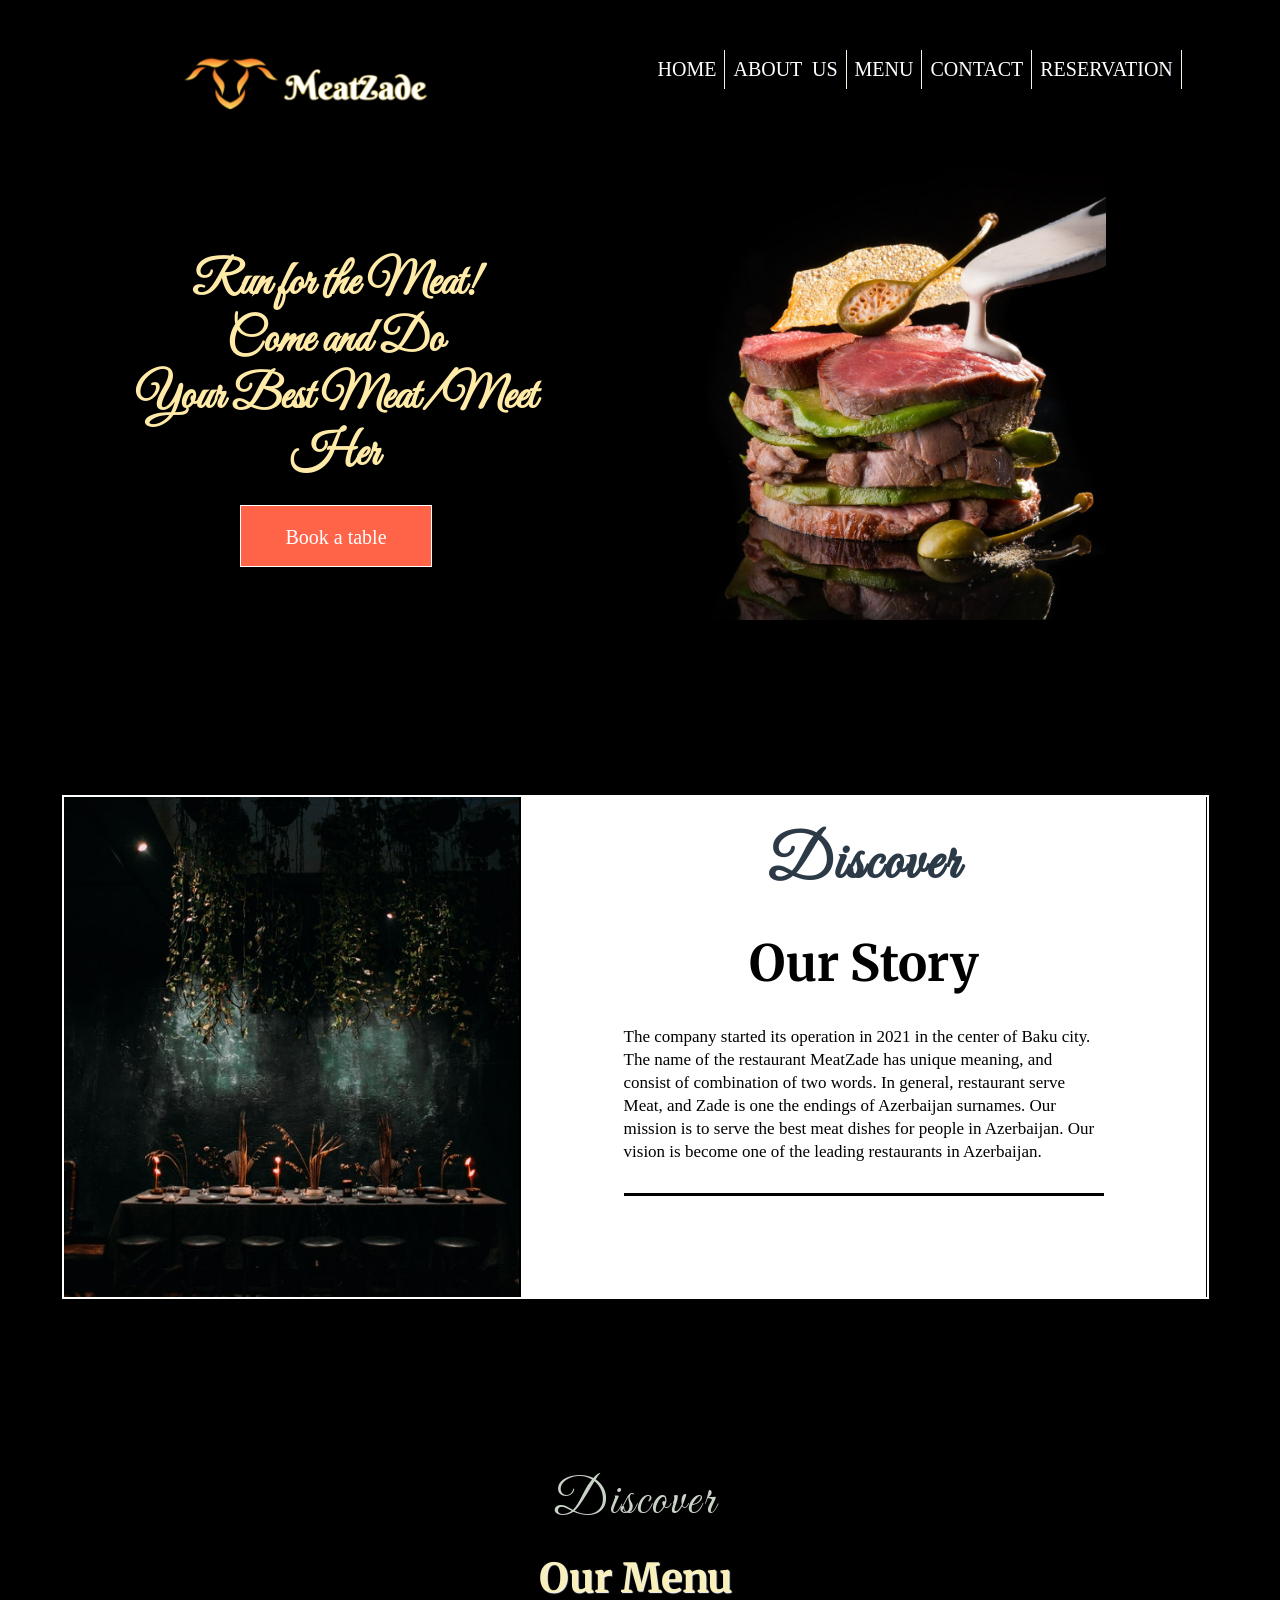
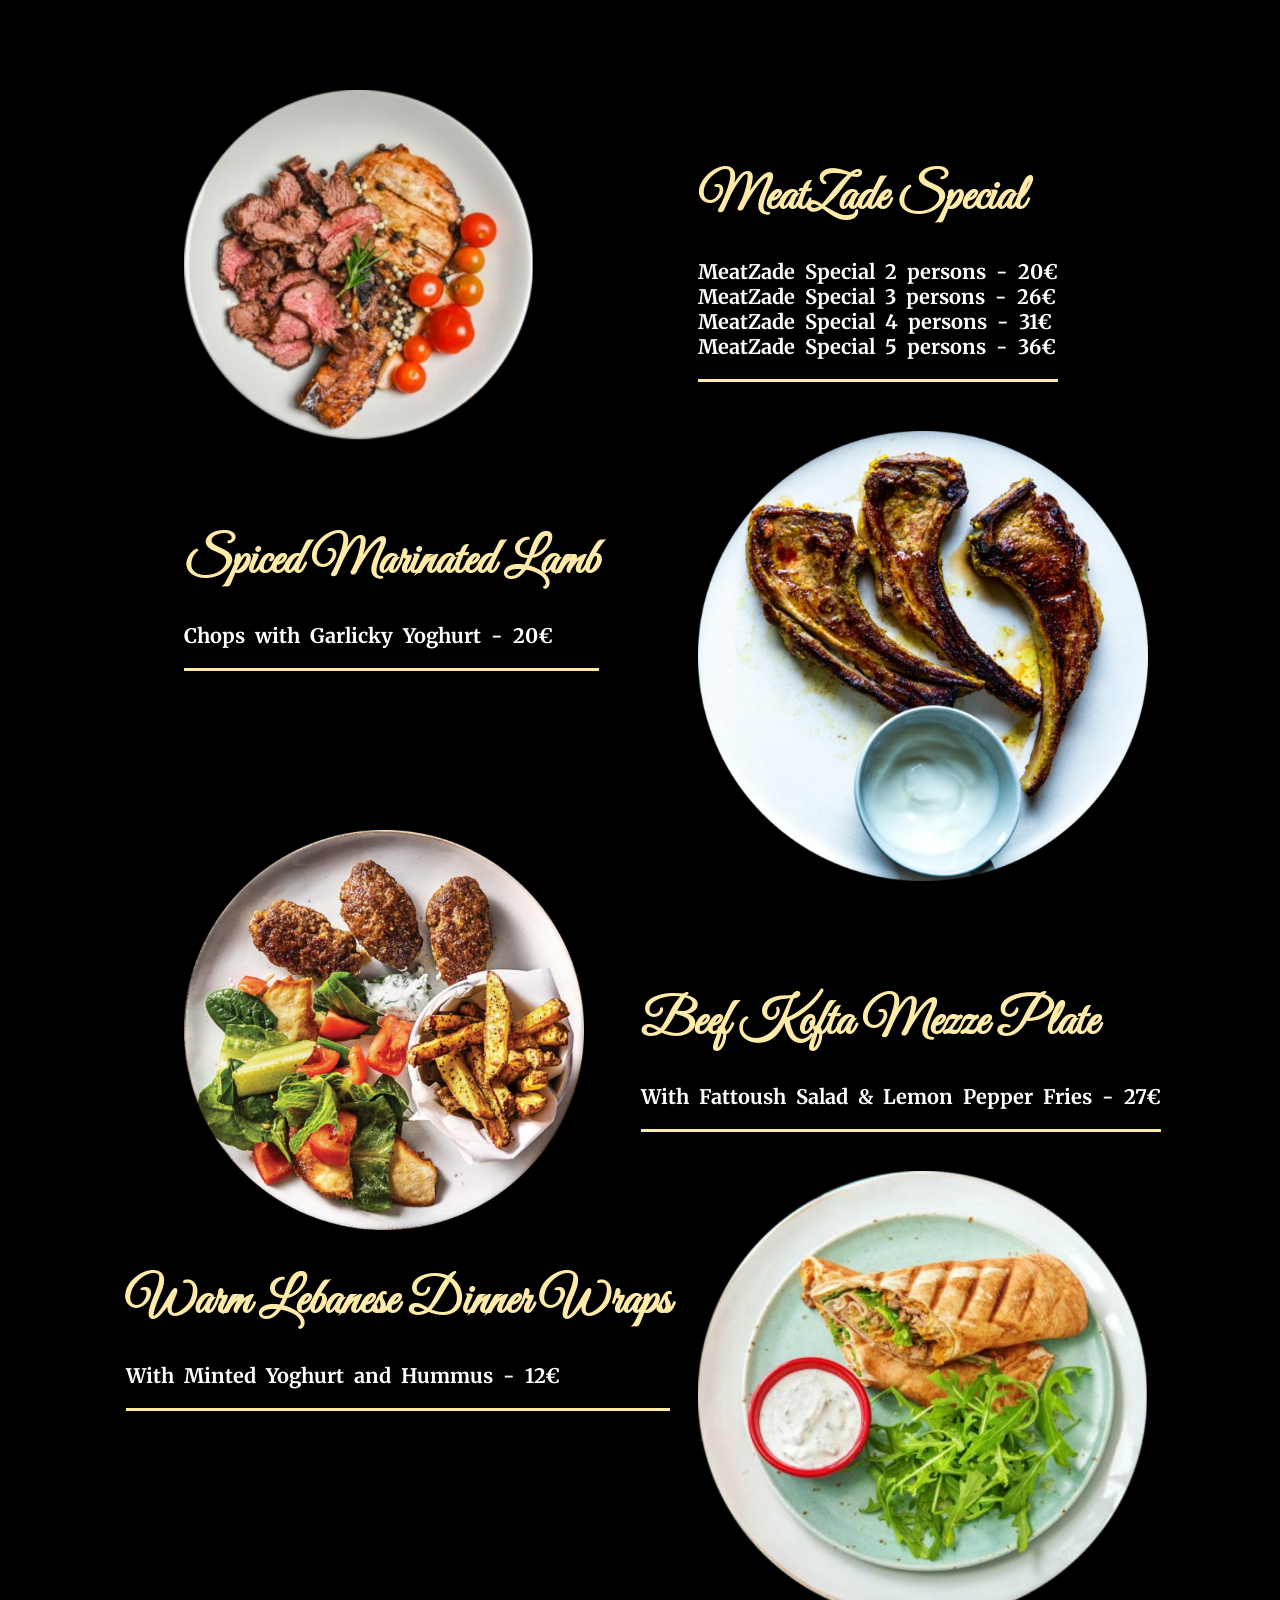
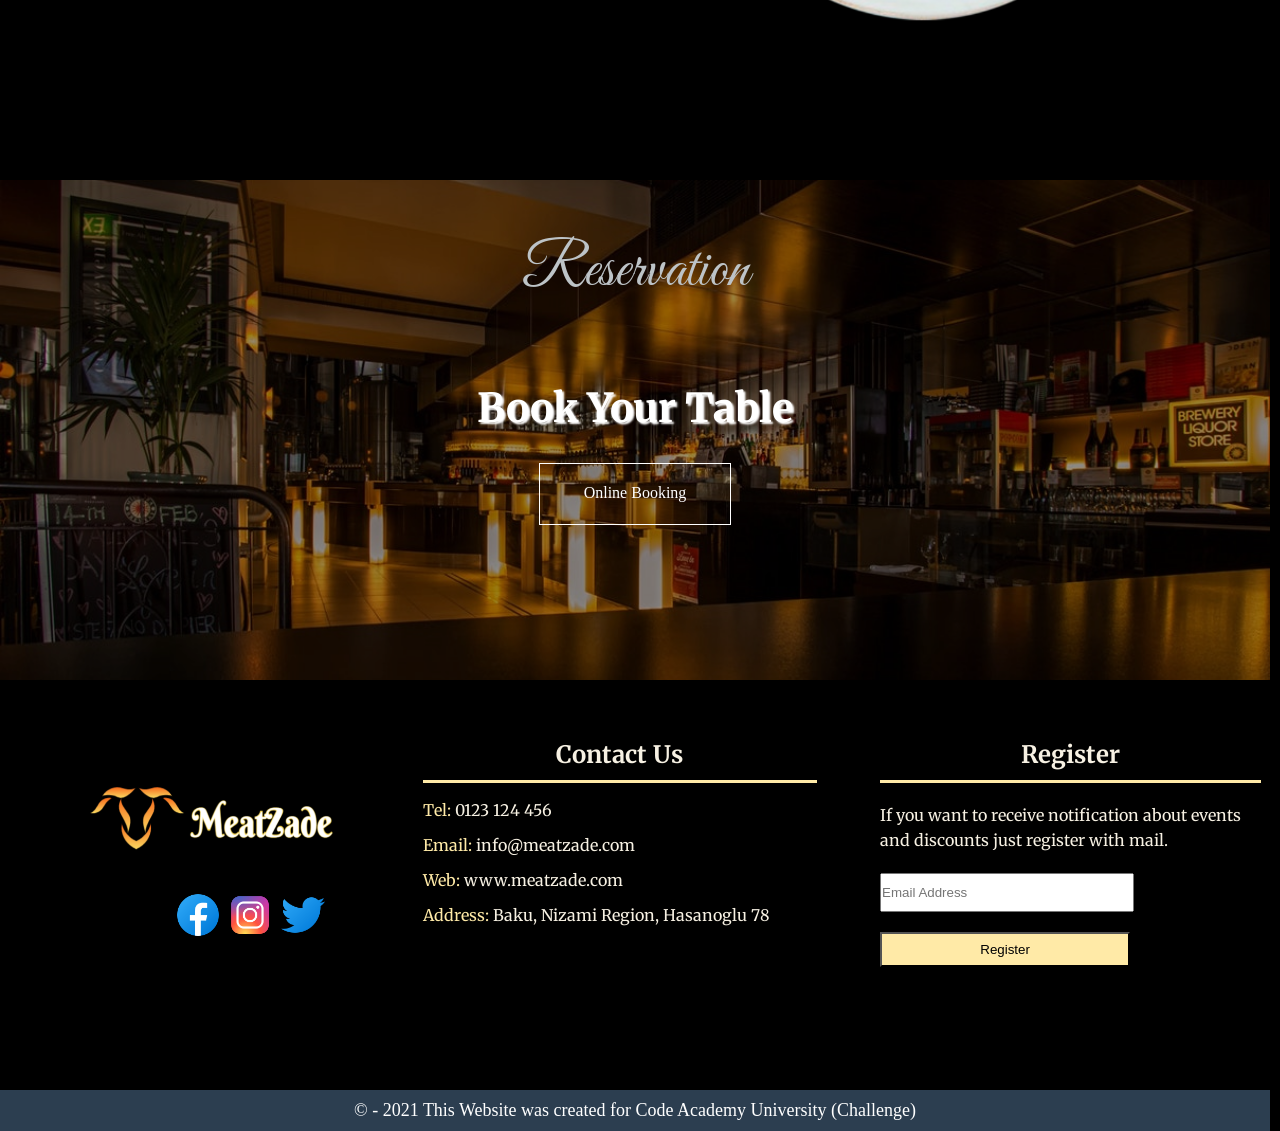
==== index.html @ 43cba742 "first commit" ====
<!DOCTYPE html>
<html lang="en">
<head>
	<title>MeatZade Restaurant Baku</title>
	<meta charset="UTF-8">
	<meta name="viewport" content="width=device-width, initial-scale=1, shrink-to-fit=no">
	<link rel="stylesheet" type="text/css" href="style.css">
	<link rel="shortcut icon" href="icon.png">
	<link href="https://fonts.googleapis.com/css2?family=Great+Vibes&display=swap" rel="stylesheet">
	<link href="https://fonts.googleapis.com/css2?family=Great+Vibes&family=Merriweather:wght@300&display=swap" rel="stylesheet">
	<meta name="viewport" content="width=device-width">
</head>
<body>
	<div id="container">
		<div id="Header">
			<div id="upperHeader">
				<div class="logoHeader"></div>
				<ul id="ulTopRight">
					<li><a href="index.html">HOME</a></li>
					<li><a href="about-us.html">ABOUT US</a></li>
					<li><a href="menu.html">MENU</a></li>
					<li><a href="contact.html">CONTACT</a></li>
					<li><a href="reservation.html">RESERVATION</a></li>
				</ul>
			</div>
			<div id="lowerHeader">
				<div id="leftMiddleContainer">
					<div class="textContainer">
						<h1>Run for the Meat! <br> Come and Do <br> 
							Your Best Meat/Meet <br> Her</h1>
					</div>
					<div class="buttonInside">
						<a href="">Book a table</a>
					</div>
				</div>
				<div id="rightMiddleContainer">
					<div class="pictureInside"></div>
				</div>
			</div>
		</div>
		<div id="infoSection">
			<div id="infoContainer">
				<div class="leftInfo"></div>
				<div class="rightInfo">
					<h2>Discover</h2>
					<h1>Our Story</h1>
					<p>The company started its operation in 2021 in the center of Baku city. The name of the restaurant MeatZade has unique meaning, and consist of combination of two words. In general, restaurant serve Meat, and Zade is one the endings of Azerbaijan surnames. Our mission is to serve the best meat dishes for people in Azerbaijan. Our vision is become one of the leading restaurants in Azerbaijan.</p>
					<p class="borderP"></p>
				</div>
			</div>
		</div>
		<div id="menuSection">
			<div id="menuText">
				<p>Discover</p>
				<h1>Our Menu</h1>
			</div>
			<div id="firstDish">
				<img class="rotate1" src="beef.png">
				<div class="textFirstDish">
					<h1>MeatZade Special</h1>
					<h2>
						MeatZade Special 2 persons - 20€
						<br>
						MeatZade Special 3 persons - 26€
						<br>
						MeatZade Special 4 persons - 31€
						<br>
						MeatZade Special 5 persons - 36€
					</h2>
					<p id="borderF"></p>
				</div>
			</div>
			<div id="secondDish">
				<div class="textSecondDish">
					<h1>Spiced Marinated Lamb</h1>
					<h2>Chops with Garlicky Yoghurt - 20€</h2>
					<p id="borderS"></p>
				</div>
				<img class="rotate2" src="lamb.png">
			</div>
			<div id="thirdDish">
				<img class="rotate3" src="kofta.png">
				<div class="textThirdDish">
					<h1>Beef Kofta Mezze Plate</h1>
					<h2>With Fattoush Salad & Lemon Pepper Fries - 27€</h2>
					<p id="borderT"></p>
				</div>
			</div>
			<div id="fourthDish">
				<div class="textFourthDish">
					<h1>Warm Lebanese Dinner Wraps</h1>
					<h2>With Minted Yoghurt and Hummus - 12€</h2>
					<p id="borderFo"></p>
				</div>
				<img class="rotate4" src="lebanes.png">
			</div>
		</div>
		<div id="reservationSection">
			<div id="reservationContainer">
				<div class="cover">
					<p>Reservation</p>
					<h1>Book Your Table</h1>
					<div class="buttonReserv">
						<a href="">Online Booking</a>
					</div>
				</div>
			</div>
		</div>
		<div id="footerSection">
			<div id="footerContainer">
				<div id="leftFooter">
					<img class="logo" src="meatzade.png">
					<div id="socialLogos">
						<div class="facebookLogo"></div>
						<div class="instagramLogo"></div>
						<div class="twitterLogo"></div>
					</div>
				</div>
				<div id="middleFooter">
					<h2>Contact Us</h2>
					<p><span style="color: #ffeaa7">Tel:</span> 0123 124 456</p>
					<p><span style="color: #ffeaa7">Email:</span> info@meatzade.com</p>
					<p><span style="color: #ffeaa7">Web:</span> www.meatzade.com</p>
					<p><span style="color: #ffeaa7">Address:</span> Baku, Nizami Region, Hasanoglu 78</p>
				</div>
				<div id="rightFooter">
					<h2>Register</h2>
					<p>If you want to receive notification about events and discounts just register with mail.</p>
					<form>
						<input type="email" name="Email" placeholder="Email Address" required><br>
						<input type="submit" value="Register" style="background: #ffeaa7">
					</form>
				</div>
				<div id="copyright" style="color: white;">
					&#169; - 2021 This Website was created for Code Academy University (Challenge)
				</div>
			</div>
		</div>
	</div>
</body>
</html>
---- style.css ----
* {
	padding: 0;
	margin: 0;
}

body {
	min-width: 1270px;
	background: black;
}

a {
	color: white;
	text-decoration: none;
}

#container {
	max-width: 1270px;
}

	#Header {
		display: block;
		position: relative;
		width: 1200px;
		height: 600px;
		margin: auto;
		margin-top: 20px;
	}

	#upperHeader {
		width: 100%;
		height: 80px;
	}

	.logoHeader {
		display: block;
		position: relative;
		left: 12%;
		width: 280px;
		height: 280px;
		background: url(meatzade.png);
		background-size: contain;
		background-repeat: no-repeat;
		margin-top: -5px;
		float: left;
	}


	#ulTopRight {
		list-style-type: none;
		float: right;
		margin-top: 30px;
	}

	#ulTopRight li {
		display: inline-block;
		position: relative;
		word-spacing: 5px;
		border-right: 1px solid #f7f1e3;
		font-size: 20px;
		float: left;
		left: -10%;
		padding: 8px;
	}

	#ulTopRight li a:hover {
		color: #ffb142;
	}

	#lowerHeader {
		width: 100%;
		height: 500px;
		float: left;
	} 

	#leftMiddleContainer {
		width: 500px;
		height: 400px;
		float: left;
		position: relative;
	}

	.textContainer {
		display: block;
		position: relative;
		top: -10%;
		left: -10%;
		width: 500px;
		height: 170px;
		color: #ffeaa7;
		font-size: 23px;
		text-align: center;
		font-family: 'Great Vibes', cursive;
		margin-left: 100px;
	}

	.buttonInside {
		position: relative;
		top: 5%;
		left: 17%;
		width: 150px;
		height: 20px;
		border: 1px solid white;
		text-align: center;
		padding: 20px;	
		margin-left: 120px;
		background: #ff6348;
		margin-top: 20px;
	}

	.buttonInside a {
		display: inline-block;
		font-size: 20px;

	}

	#rightMiddleContainer {
		display: block;
		position: relative;
		top: -25%;
		left: 50%;
		width: 500px;
		height: 450px;
		background: url(fon2.jpg);
		background-size: contain;
		background-repeat: no-repeat;

	}

	#infoSection {
		width: 1270px;
		height: 650px;
	}

	#infoContainer {
		width: 90%;
		height: 500px;
		border: 2px solid white;
		margin: auto;
		position: relative;
		display: flex;
		flex-wrap: wrap;
	}

	.leftInfo {
		width: 40%;
		height: 500px;
		background: url(rest.jpg);
		background-size: contain;
		background-repeat: no-repeat;
		float: left;
	}

	.rightInfo {
		width: 60%;
		height: 500px;
		background: white;
		float: right;
	}

	.rightInfo h2 {
		margin-top: 30px;
		color: #2C3A47;
		font-family: 'Great Vibes', cursive;
		font-size: 60px;
		letter-spacing: 2px;
		text-align: center;

	}

	.rightInfo h1 {
		text-align: center;
		margin-top: 30px;
		font-size: 50px;
		font-family: 'Merriweather', serif;
	}

	.rightInfo p {
		width: 70%;
		margin: auto;
		margin-top: 30px;
		line-height: 23px;
		font-size: 17px;
	}

	.borderP {
		border-top: 3px solid black; 
	}

	#menuSection {
		width: 1270px;
		height: 1830px;
		background: black;
		margin-top: 200px;
	}

	#menuText {
		width: 60%;
		height: 200px;
		margin: auto;
	}

	#menuText p {
		color: #CAD3C8;
		font-family: 'Great Vibes', cursive;
		font-size: 50px;
		letter-spacing: 2px;
		text-align: center;
	}

	#menuText h1 {
		text-align: center;
		color: #F8EFBA;
		margin-top: 20px;
		font-size: 40px;
		font-family: 'Merriweather', serif;
		text-shadow: 1px 1px 1px white;
	}

	#firstDish {
		width: 90%;
		height: 400px;
		margin: auto;
	}


	.rotate1 {
		display: block;
		position: relative;
		top: 20%;
		left: 35%;
		width: 350px;
		margin: -60px 0 0 -280px;
		-webkit-animation: spin 5s linear infinite;
		-moz-animation: spin 5s linear infinite;
		animation: spin 15s linear infinite;
	}

	@-webkit-keyframes spin{
		100%{-webkit-transform: rotate(360deg);}
	}
	@-moz-keyframes spin{
		100%{-webkit-transform: rotate(360deg);}
	}
	@keyframes spin{
		100%{-webkit-transform: rotate(360deg);}
	}

	.textFirstDish {
		display: inline-block;
		position: relative;
		top: -5%;
		left: 80%;
		margin: -280px 0 0 -280px;
	}

	.textFirstDish h1 {
		color: #ffeaa7;
		font-family: 'Great Vibes', cursive;
		font-size: 50px;

	}

	.textFirstDish h2 {
		margin-top: 30px;
		font-size: 20px;
		word-spacing: 5px;
		color: white;
		font-family: 'Merriweather', serif;
	}

	#borderF {
		margin-top: 20px;
		border-bottom: 3px solid #ffeaa7;
	}

	#secondDish {
		width: 90%;
		height: 400px;
		margin: auto;
	}

	.rotate2 {
		display: block;
		position: relative;
		top: 30%;
		left: 80%;
		width: 450px;
		margin: -320px 0 0 -280px;
		-webkit-animation: spin 5s linear infinite;
		-moz-animation: spin 5s linear infinite;
		animation: spin 15s linear infinite;
	}

	@-webkit-keyframes spin{
		100%{-webkit-transform: rotate(360deg);}
	}
	@-moz-keyframes spin{
		100%{-webkit-transform: rotate(360deg);}
	}
	@keyframes spin{
		100%{-webkit-transform: rotate(360deg);}
	}

	.textSecondDish {
		display: inline-block;
		position: relative;
		top: 10%;
		left: 35%;
		margin: 40px 0 0 -280px;
	}

	.textSecondDish h1 {
		color: #ffeaa7;
		font-family: 'Great Vibes', cursive;
		font-size: 50px;
		margin-top: 40px;
		left: 40%;
	}

	.textSecondDish h2 {
		margin-top: 30px;
		font-size: 20px;
		word-spacing: 5px;
		color: white;
		font-family: 'Merriweather', serif;
	}

	#borderS {
		margin-top: 20px;
		border-bottom: 3px solid #ffeaa7;
	}

	#thirdDish {
		width: 90%;
		height: 400px;
		margin: auto;
	}

	.rotate3 {
		display: block;
		position: relative;
		top: 20%;
		left: 35%;
		width: 400px;
		margin: -60px 0 0 -280px;
		-webkit-animation: spin 5s linear infinite;
		-moz-animation: spin 5s linear infinite;
		animation: spin 15s linear infinite;
	}

	@-webkit-keyframes spin{
		100%{-webkit-transform: rotate(360deg);}
	}
	@-moz-keyframes spin{
		100%{-webkit-transform: rotate(360deg);}
	}
	@keyframes spin{
		100%{-webkit-transform: rotate(360deg);}
	}

	.textThirdDish {
		display: inline-block;
		position: relative;
		top: -15%;
		left: 75%;
		margin: -280px 0 0 -280px;
	}

	.textThirdDish h1 {
		color: #ffeaa7;
		font-family: 'Great Vibes', cursive;
		font-size: 50px;

	}

	.textThirdDish h2 {
		margin-top: 30px;
		font-size: 20px;
		word-spacing: 5px;
		color: white;
		font-family: 'Merriweather', serif;
	}

	#borderT {
		margin-top: 20px;
		border-bottom: 3px solid #ffeaa7;
	}

	#fourthDish {
		width: 90%;
		height: 400px;
		margin: auto;
	}

	.rotate4 {
		display: block;
		position: relative;
		top: 30%;
		left: 80%;
		width: 450px;
		margin: -320px 0 0 -280px;
		-webkit-animation: spin 5s linear infinite;
		-moz-animation: spin 5s linear infinite;
		animation: spin 15s linear infinite;
	}

	@-webkit-keyframes spin{
		100%{-webkit-transform: rotate(360deg);}
	}
	@-moz-keyframes spin{
		100%{-webkit-transform: rotate(360deg);}
	}
	@keyframes spin{
		100%{-webkit-transform: rotate(360deg);}
	}

	.textFourthDish {
		display: inline-block;
		position: relative;
		top: 10%;
		left: 30%;
		margin: 40px 0 0 -280px;
	}

	.textFourthDish h1 {
		color: #ffeaa7;
		font-family: 'Great Vibes', cursive;
		font-size: 50px;
		margin-top: 40px;
		left: 40%;
	}

	.textFourthDish h2 {
		margin-top: 30px;
		font-size: 20px;
		word-spacing: 5px;
		color: white;
		font-family: 'Merriweather', serif;
	}

	#borderFo {
		margin-top: 20px;
		border-bottom: 3px solid #ffeaa7;
	}

	#reservationSection {
		width: 1270px;
		height: 550px;
		background: black;
		margin-top: 80px;
	}

	#reservationContainer {
		width: 100%;
		height: 500px;
		background: url(restoran.jpg);
		background-size: cover;
		background-repeat: no-repeat;
	}

	.cover {
		width: 100%;
		height: 500px;
		margin: auto;
		background: rgba(0,0,0,0.4);
	}

	.cover p {
		font-family: 'Great Vibes', cursive;
		color: #bdc3c7;
		text-align: center;
		font-size: 60px;
		padding: 7%;
		line-height: 5px;
	}

	.cover h1 {
		font-family: 'Merriweather', serif;
		font-size: 40px;
		color: white;
		text-shadow: 2px 2px 2px white;
		text-align: center;
		margin-top: 20px; 
	}

	.buttonReserv {
		width: 150px;
		height: 20px;
		border: 1px solid white;
		text-align: center;
		padding: 20px;
		margin: auto;
		margin-top: 30px;
		transition: 2s;
	}

	.buttonReserv:hover {
		background: #ff6348;
	}

	#footerSection {
		width: 100%;
		height: 360px;
		background: black;
	}

	#footerContainer {
		width: 1270px;
		height: 360px;
		margin: auto;
		position: relative;
		display: flex;
		flex-wrap: wrap;
	}

	#leftFooter {
		width: 33.3%;
		height: 360px;
	}

	.logo {
		display: block;
		position: relative;
		top: 1%;
		left: 20%;
		width: 280px;
		height: 160px;
	}

	#socialLogos {
		margin: auto;
		top: -10%;
		margin-right: -10px;
		width: 260px;
		height: 100px;
		display: flex;
		flex-wrap: wrap;
	}

	.facebookLogo {
		width: 20%;
		height: 50px;
		background: url(facebook.png);
		background-size: contain;
		background-repeat: no-repeat;
	}

	.instagramLogo {
		width: 20%;
		height: 50px;
		background: url(instagram.png);
		background-size: contain;
		background-repeat: no-repeat;
	}

	.twitterLogo {
		width: 20%;
		height: 50px;
		background: url(twitter.png);
		background-size: contain;
		background-repeat: no-repeat;
	}



	#middleFooter {
		width: 31%;
		height: 360px;
	}

	#middleFooter h2 {
		color: #f7f1e3;
		font-family: 'Merriweather', serif;
		text-align: center;
		line-height: 50px;
		border-bottom: 3px solid #ffeaa7;
	}

	#middleFooter p {
		color: #f7f1e3;
		font-family: 'Merriweather', serif;
		line-height: 15px;
		text-align: left;
		margin-top: 20px;
	}

	#rightFooter {
		width: 30%;
		height: 360px;
		margin-left: 5%;
	}

	#rightFooter h2 {
		color: #f7f1e3;
		font-family: 'Merriweather', serif;
		text-align: center;
		line-height: 50px;
		border-bottom: 3px solid #ffeaa7;
	}

	#rightFooter p {
		color: #f7f1e3;
		font-family: 'Merriweather', serif;
		text-align: left;
		line-height: 25px;
		margin-top: 20px;
	}

	#rightFooter input {
		width: 250px;
		height: 35px;
		margin: auto;
		margin-top: 20px;
	}

	#copyright {
		width: 100%;
		background: #2c3e50;
		font-size: 18px;
		padding: 10px 0;
		text-align: center;
	}
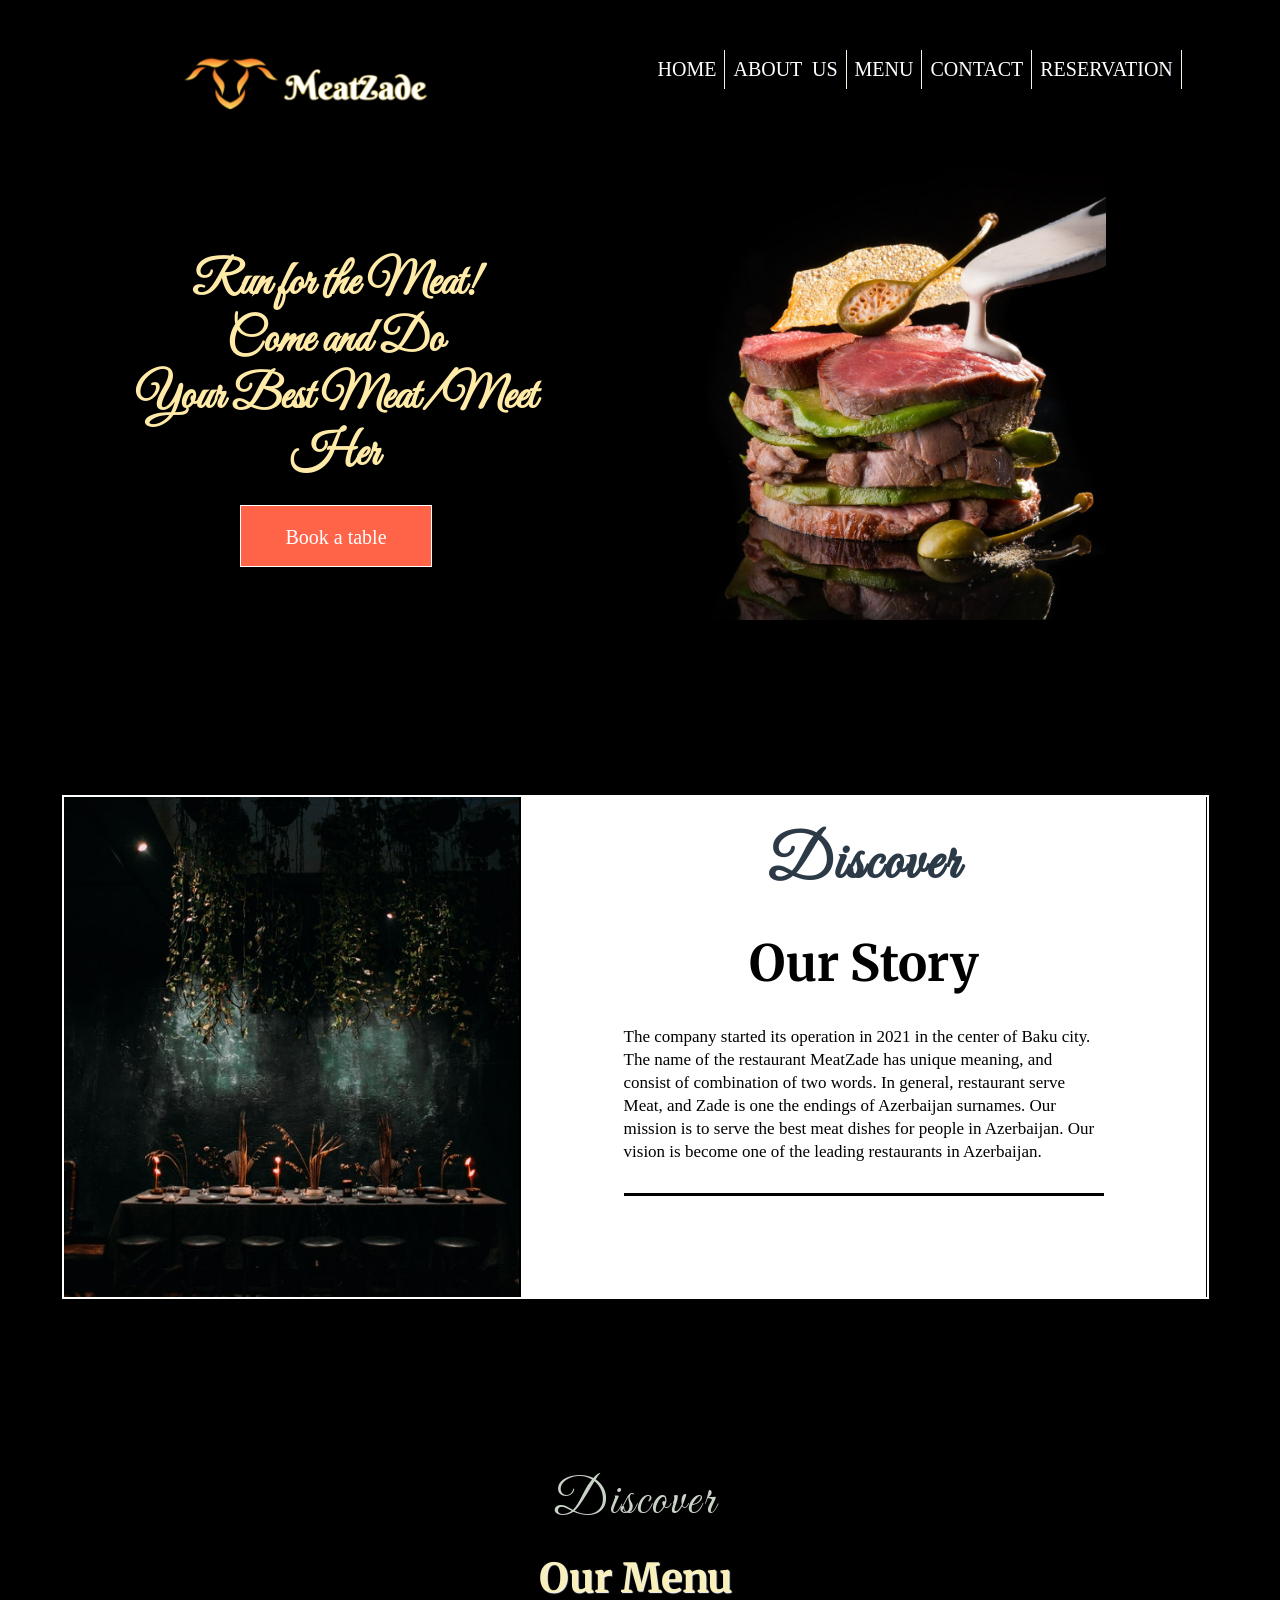
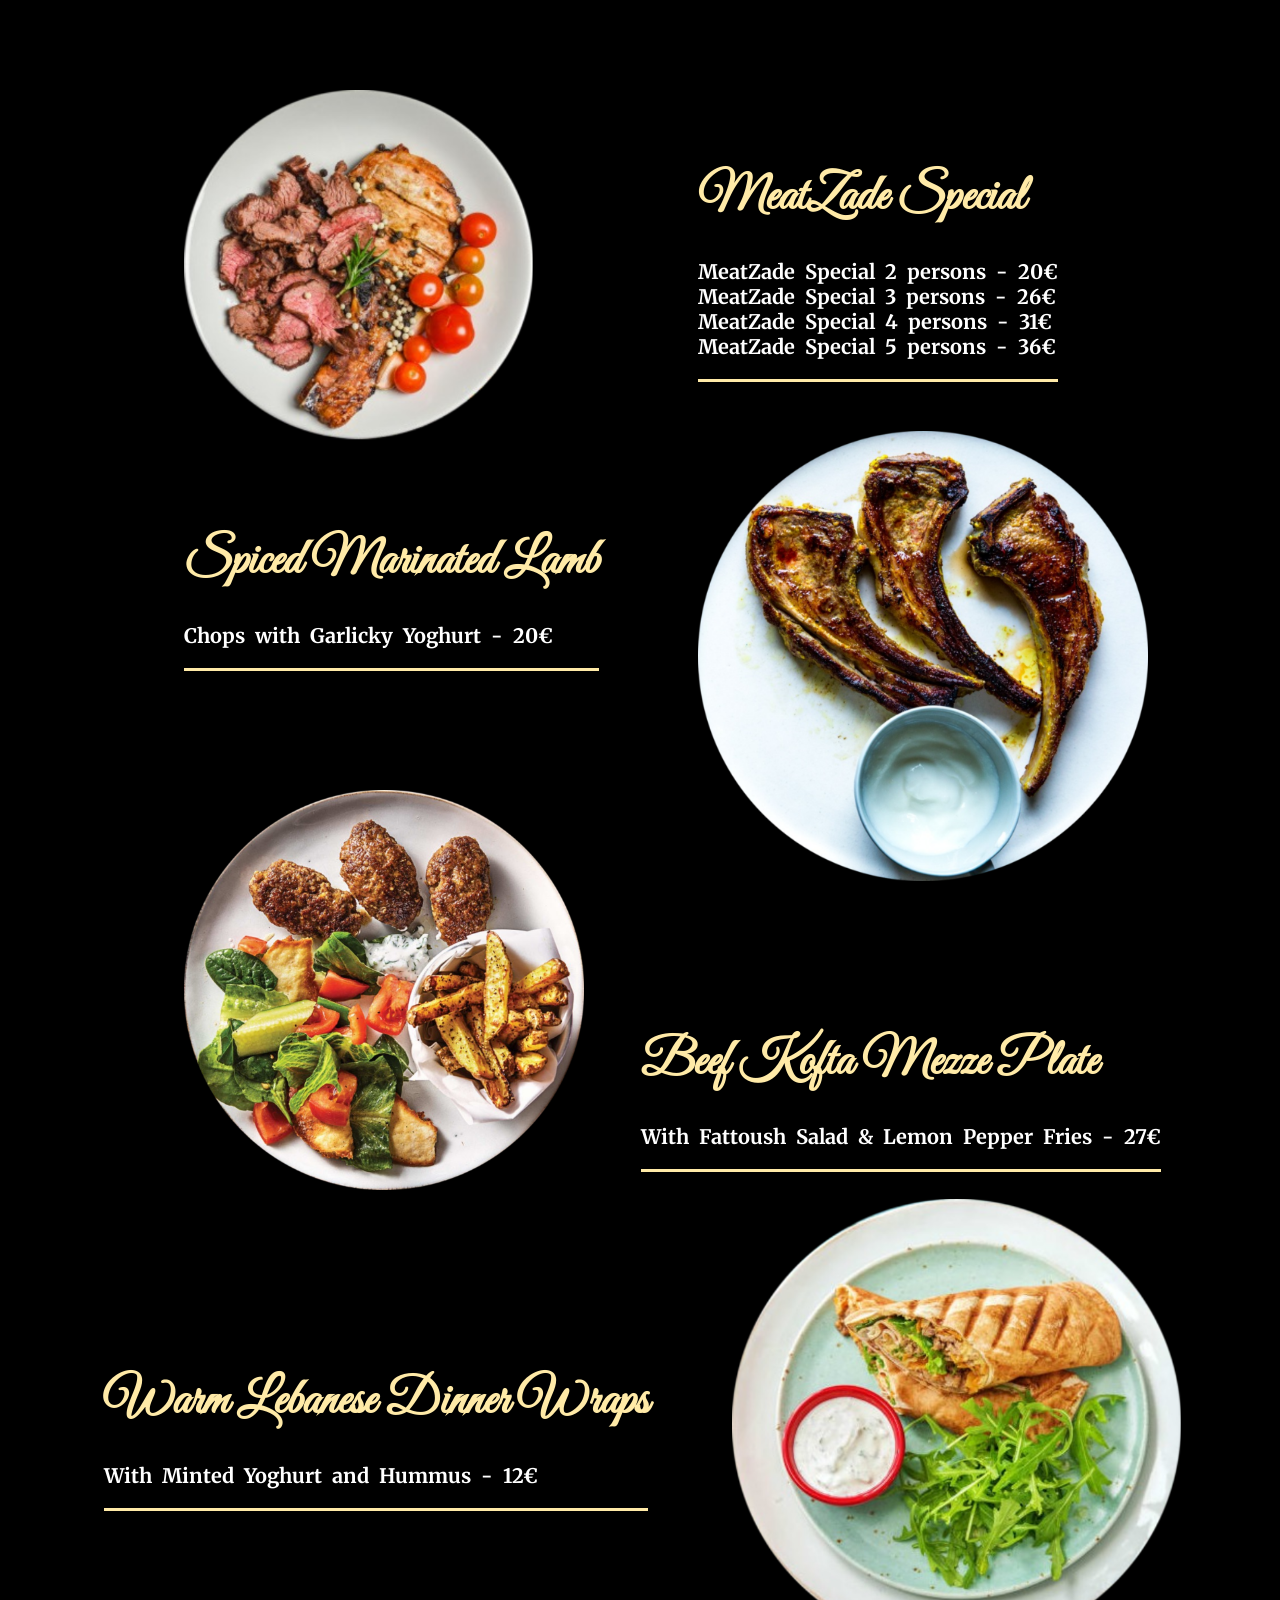
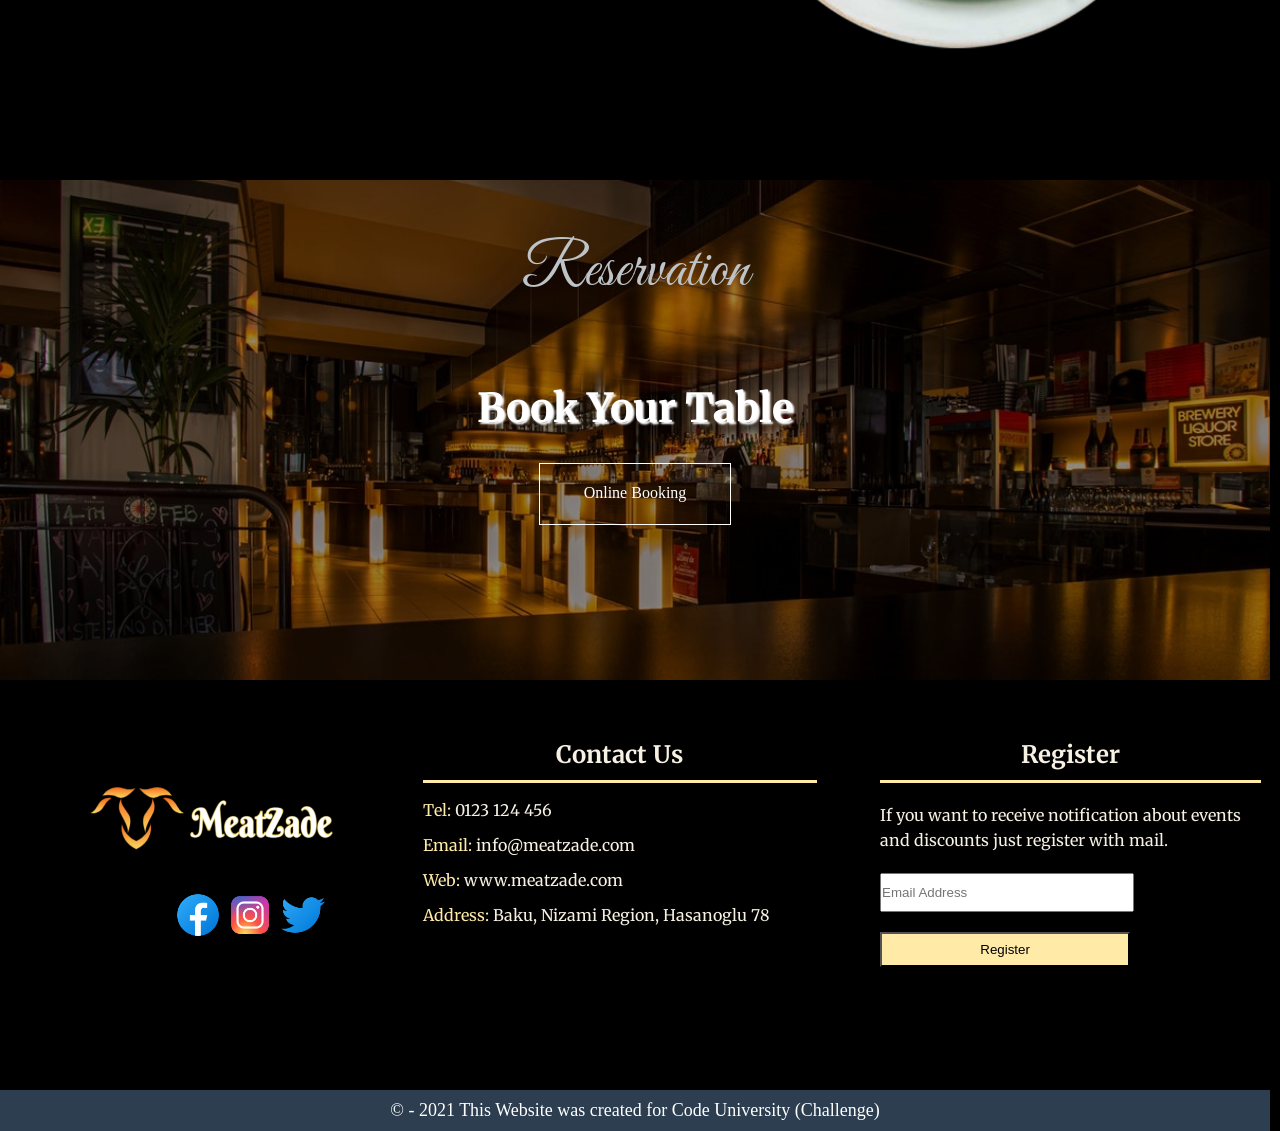
==== commit 39b5abf3: "Update index.html" ====
--- a/index.html
+++ b/index.html
@@ -132,10 +132,10 @@
 					</form>
 				</div>
 				<div id="copyright" style="color: white;">
-					&#169; - 2021 This Website was created for Code Academy University (Challenge)
+					&#169; - 2021 This Website was created for Code University (Challenge)
 				</div>
 			</div>
 		</div>
 	</div>
 </body>
-</html>+</html>
--- a/style.css
+++ b/style.css
@@ -339,7 +339,7 @@
 	.rotate3 {
 		display: block;
 		position: relative;
-		top: 20%;
+		top: 10%;
 		left: 35%;
 		width: 400px;
 		margin: -60px 0 0 -280px;
@@ -361,7 +361,7 @@
 	.textThirdDish {
 		display: inline-block;
 		position: relative;
-		top: -15%;
+		top: -5%;
 		left: 75%;
 		margin: -280px 0 0 -280px;
 	}
@@ -395,8 +395,8 @@
 	.rotate4 {
 		display: block;
 		position: relative;
-		top: 30%;
-		left: 80%;
+		top: 37%;
+		left: 83%;
 		width: 450px;
 		margin: -320px 0 0 -280px;
 		-webkit-animation: spin 5s linear infinite;
@@ -417,8 +417,8 @@
 	.textFourthDish {
 		display: inline-block;
 		position: relative;
-		top: 10%;
-		left: 30%;
+		top: 35%;
+		left: 28%;
 		margin: 40px 0 0 -280px;
 	}
 
